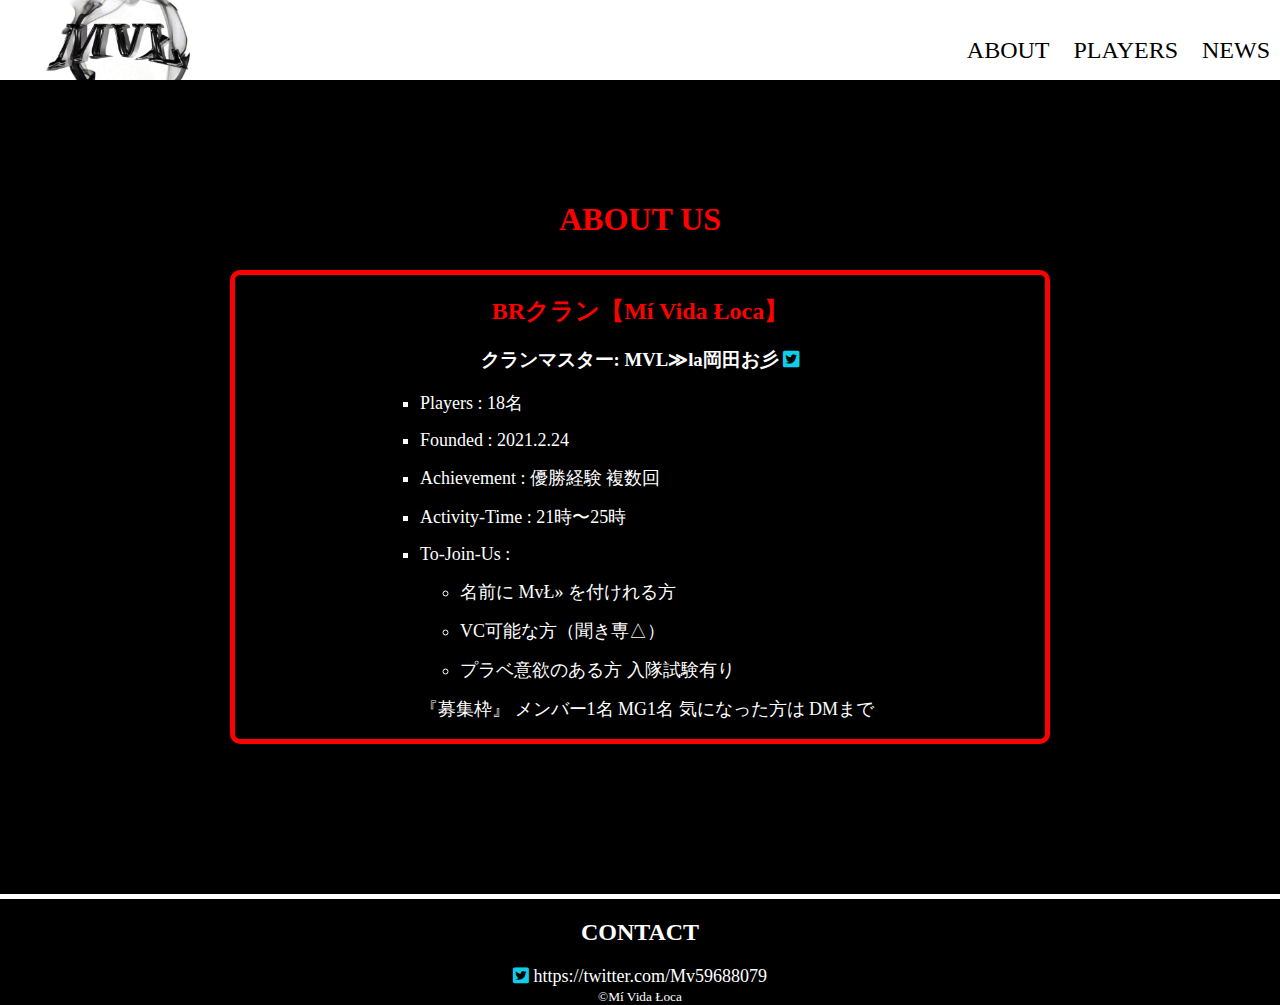
==== about/index.html @ 323de71f "Update index.html" ====
<!DOCTYPE html>
<html lang="jp">
<head>
    <meta charset="UTF-8">
    <meta http-equiv="X-UA-Compatible" content="IE=edge">
    <meta name="viewport" content="width=device-width, initial-scale=1.0">
    <title>ABOUT</title>
    <link rel="stylesheet" href="../style.css">
    <link href="https://use.fontawesome.com/releases/v5.6.1/css/all.css" rel="stylesheet">
    
</head>
<body>
    <header>
        <div id="top-logo">
            <a href="../index.html">
                <img src="../images/logo.jfif" alt="MvLのロゴ">
            </a>
        </div>

        <div>
            <ul id="top-menu">
                <li><a href="index.html">ABOUT</a></li>
                <li><a href="../players/index.html">PLAYERS</a></li>
                <li><a href="../news/index.html">NEWS</a> </li>
                
            </ul>
        </div>

        <div id="menu-bar">

        </div>

    </header>

    <main>
        <div class="about-wrapper">
            <h1>ABOUT US</h1>
            <div class="about-us">
            <h2>BRクラン【Mí Vida Łoca】</h2>
            <h3>クランマスター: 
                <a href="https://twitter.com/Mv59688079" target="_blank">
                MVL≫la岡田お彡
                <i class="fab fa-twitter-square twitter-icon"></i>
                </a>
            </h3> 
            <ul>
                <li><a href="#">Players</a> : 18名</li>
                <li>Founded : 2021.2.24</li>
                <li>Achievement : 優勝経験 複数回</li>
                <li>Activity-Time : 21時〜25時</li>
                <li>To-Join-Us : 
                    <ul>
                        <li>名前に MvŁ» を付けれる方</li>
                        <li>VC可能な方（聞き専△）</li>
                        <li>プラベ意欲のある方 入隊試験有り</li>
                    </ul>
                    『募集枠』 メンバー1名 MG1名 気になった方は
                    <a href="https://twitter.com/Mv59688079" target="_blank">    
                    DMまで
                    </a>
                </li>

            </ul>
            </div>    
        </div>
        
    </main>

    <footer>
        <div class="bottom-menu">
            <h2>CONTACT</h2>
            <a href="https://twitter.com/Mv59688079" target="_blank">
            <i class="fab fa-twitter-square twitter-icon"></i>
            https://twitter.com/Mv59688079
            </a>
        </div>

        <small>&copy;Mí Vida Łoca</small>
    </footer>
</body>
</html>
---- style.css ----
ul {
  list-style-type: none;
}

a {
  text-decoration: none;
  color: #fff;
}

p {
  color: #fff;
}

body {
  background-color: black;
  margin: 0;
}

header {
  width: 100%;
  position: fixed;
  height: 80px;
  z-index: 1;
  background-color: #fff;
  border-bottom: solid 10px #000;
}

header img {
  width: auto;
  height: 80px;
  margin: 0;
}

#top-logo {
  float: left;
}

#top-menu {
  float: right;
  margin: 0 0 0 auto;
}

#top-menu::after {
  content: "";
  display: block;
  clear: both;
}

#top-menu li {
  display: inline-block;
  margin: 10px;
}

#top-menu li a {
  font-size: 24px;
  color: #000;
  line-height: 80px;
}

#top-menu li a:hover {
  color: black;
}

main {
  position: relative;
  top: 80px;
  margin: 0 auto;
}

#main-logo {
  width: 100%;
  height: auto;
  margin: 0 0 0 0;
}

#main-logo img {
  width: 100%;
  height: auto;
  margin: 0;
}

h1 h2 h3 h4 h5 {
  color: #f00;
}

.news {
  position: relative;
  display: inline-block;
  width: 100%;
  margin: 150px 0 0 0;
  padding: 50px 0 50px 0;
}

.news h1 {
  color: #f00;
  text-align: center;
}

.news .news-background {
  position: absolute;
  width: 100%;
  height: 100%;
  -o-object-fit: cover;
     object-fit: cover;
  z-index: -1;
  -webkit-filter: brightness(20%);
          filter: brightness(20%);
  -webkit-filter: saturate(20%);
          filter: saturate(20%);
  opacity: 0.5;
}

.news .news-content {
  width: 80%;
  margin: 0 10% 0 10%;
}

.news .news-content li:hover {
  -webkit-filter: saturate(30%);
          filter: saturate(30%);
}

.news .news-date {
  display: block;
  color: #f00;
  font-size: 20px;
}

.news .news-title {
  display: block;
  width: 80%;
  height: 40px;
  line-height: 40px;
  background-color: #333333;
  padding-left: 40px;
  color: #fff;
}

/*
.news-background {
    position:absolute ;
    width: 100%;
    height: 100%;
    object-fit: cover;
    z-index: -1;
    filter: brightness(20%);
    filter: saturate(20%);
    opacity: 0.5;
}

.news-content {
    width: 80%;
    margin: 0 10% 0 10%;

    li:hover {
        filter: saturate(30%);
    }
}

.news-date {
    display: block;
    color: #f00;
    font-size: 20px;
    
}

.news-title {
    display: block;
    width: 80%;
    height: 40px;
    line-height: 40px;
    background-color: rgb(51, 51, 51);
    padding-left: 40px;
    color: #fff;
}
*/
/*
.detail-btn {
    display: block;
    width: 300px;
    height: 40px;
    line-height: 40px;
    border: solid 5px $theme-color;
    border-radius: 3px;
    padding: 10px 30px;
    margin: 10px auto;
    text-align: center;
    font-size: 20px;
    color: $theme-color;
    font-weight: bold;
    background-color: $sub-theme-color;
    box-shadow: 5px darken($theme-color, 50%);
    a {
        color: $theme-color;
        font-weight: bold;
    }
}
*/
.detail-btn {
  position: relative;
  display: block;
  background: #000;
  border: 2px solid #f00;
  -webkit-transition: all 0.3s ease;
  transition: all 0.3s ease;
  color: #f00;
  width: 300px;
  height: 40px;
  line-height: 40px;
  border-radius: 3px;
  padding: 10px 30px;
  margin: 20px auto;
  text-align: center;
  font-size: 20px;
  font-weight: bold;
}

.detail-btn a {
  color: #f00;
  font-weight: bold;
}

.detail-btn:before,
.detail-btn:after {
  position: absolute;
  content: " ";
  z-index: -1;
  width: 25%;
  top: 50%;
  height: 2px;
  background: #f00;
  -webkit-transition: all 0.3s ease;
  transition: all 0.3s ease;
}

.detail-btn:before {
  left: -10%;
}

.detail-btn:after {
  right: -10%;
}

.detail-btn:hover {
  background: #000;
  color: #fff;
}

.detail-btn:hover:before {
  left: 0%;
}

.detail-btn:hover:after {
  right: 0%;
}

.players {
  display: inline-block;
  width: 80%;
  margin: 200px 10% 50px 10%;
}

.players h1 {
  color: #f00;
  text-align: center;
}

.player-top-list {
  display: -webkit-box;
  display: -ms-flexbox;
  display: flex;
}

.player-info {
  display: inline-block;
  position: relative;
  -webkit-box-sizing: border-box;
          box-sizing: border-box;
  padding: 20px 50px;
  text-align: center;
}

.player-img {
  width: 100%;
}

/*
.player-name {
    position: absolute;
    top: 50%;
    left: 40%;
    
    color: #fff;
}
*/
.about-wrapper {
  -webkit-box-sizing: border-box;
          box-sizing: border-box;
  display: inline-block;
  width: 80%;
  height: auto;
  margin-right: 10%;
  margin-left: 10%;
  text-align: center;
  margin-top: 100px;
}

.about-wrapper h1 {
  color: #f00;
  text-align: center;
}

.about-wrapper .about-us {
  -webkit-box-sizing: border-box;
          box-sizing: border-box;
  display: inline-block;
  width: 80%;
  height: auto;
  margin-right: 10%;
  margin-left: 10%;
  text-align: center;
  border: solid 5px #f00;
  border-radius: 10px;
  margin-top: 10px;
}

.about-wrapper .about-us h1 {
  color: #f00;
}

.about-wrapper .about-us h2 {
  color: #f00;
}

.about-wrapper .about-us h3 {
  color: #fff;
}

.about-wrapper .about-us ul {
  width: 480px;
  text-align: left;
  margin-left: auto;
  margin-right: auto;
  font-size: 18px;
}

.about-wrapper .about-us li {
  color: #fff;
  list-style-type: square;
  margin: 15px 0 15px 0;
  padding: 0;
}

.about-wrapper .about-us li li {
  list-style-type: circle;
}

/*
.about-us {
    @include text-block();
    border: solid 5px $theme-color;
    border-radius: 10px;
    margin-top: 100px;

    h1 {
        @include headding-base();
    }

    h2 {
        @include headding-base();
    }

    h3 {
        color: $base-font-color;
        
    }

    ul {
        width: 480px;
        text-align: left;
        margin-left: auto;
        margin-right: auto;
        font-size: 18px;
        
    }

    li {
        color: $base-font-color;
        list-style-type: square;
        margin: 15px 0 15px 0;
        padding: 0;
        li {
            list-style-type: circle;
        }
    }
}
*/
.players-wrapper {
  -webkit-box-sizing: border-box;
          box-sizing: border-box;
  display: inline-block;
  width: 80%;
  height: auto;
  margin-right: 10%;
  margin-left: 10%;
  text-align: center;
  margin-top: 100px;
}

.players-wrapper h1 {
  color: #f00;
}

.players-wrapper .player-list {
  display: -webkit-box;
  display: -ms-flexbox;
  display: flex;
  -ms-flex-wrap: wrap;
      flex-wrap: wrap;
}

.players-wrapper .player-list .player-block {
  display: block;
  width: 30%;
  margin: 10px;
}

.players-wrapper .player-list .player-block img {
  width: 100%;
}

.players-wrapper .player-list .player-detail {
  display: none;
  position: fixed;
  top: 100px;
  left: 10%;
  width: 60%;
  z-index: 10;
  padding: 10%;
  background-color: rgba(255, 255, 255, 0.8);
}

.players-wrapper .player-list .player-detail h2 {
  font-weight: bold;
  font-size: 40px;
  color: #23d423;
}

.players-wrapper .player-list .player-detail p {
  font-weight: bold;
  font-size: 24px;
  color: #23d423;
}

.players-wrapper .player-list .player-detail button {
  position: absolute;
  right: 0;
  top: 0;
  background-color: rgba(255, 255, 255, 0);
  border: none;
}

.players-wrapper .player-list .player-detail button .close-button {
  color: #000;
  font-size: 40px;
}

/*
.player-block {
    display: block;
    width: 30%;
    margin: 10px;
    img {
        width: 100%;
    }
}

.player-detail {
    display: none;
    position: fixed;
    width: 80%;
    z-index: 10;
    padding: 10%;
    background-color: #fff;

    button {
        position: relative;
        right: 0;
        top: -300px;
    }
}
*/
.news-wrapper {
  -webkit-box-sizing: border-box;
          box-sizing: border-box;
  display: inline-block;
  width: 80%;
  height: auto;
  margin-right: 10%;
  margin-left: 10%;
  text-align: center;
  margin-top: 100px;
}

.news-wrapper h1 {
  color: #f00;
  text-align: center;
}

.news-wrapper .news-date {
  float: left;
}

footer {
  position: relative;
  top: 80px;
  margin-top: 150px;
  text-align: center;
  color: #fff;
  border-top: 5px solid #fff;
}

footer a {
  color: #fff;
  font-size: 18px;
}

.twitter-icon {
  color: #0fcee7;
}
/*# sourceMappingURL=style.css.map */
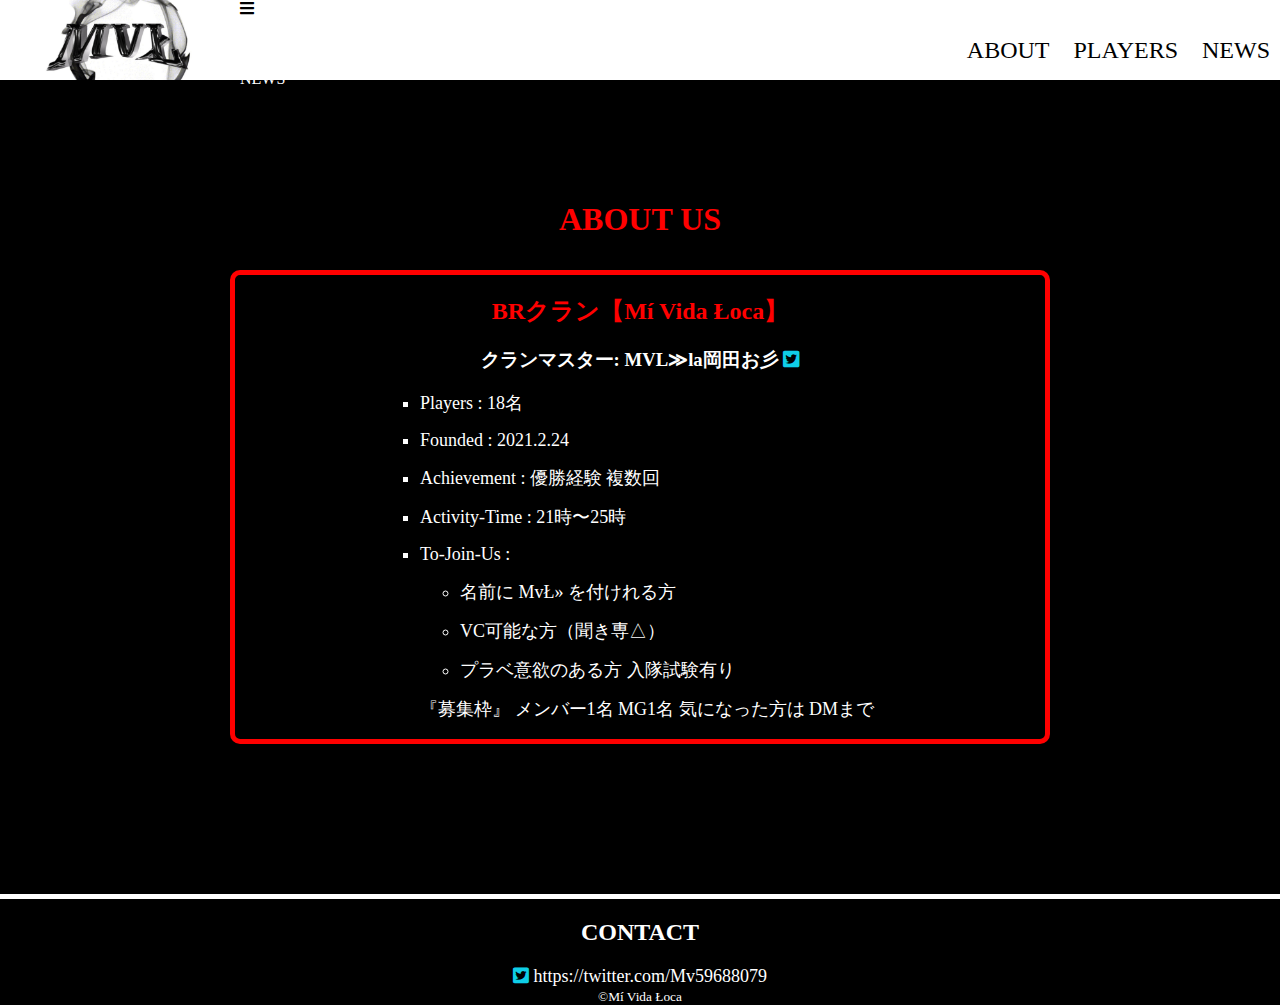
==== commit 39139f3c: "Update index.html" ====
--- a/about/index.html
+++ b/about/index.html
@@ -6,6 +6,7 @@
     <meta name="viewport" content="width=device-width, initial-scale=1.0">
     <title>ABOUT</title>
     <link rel="stylesheet" href="../style.css">
+    <script src="https://ajax.googleapis.com/ajax/libs/jquery/2.1.4/jquery.min.js"></script>
     <link href="https://use.fontawesome.com/releases/v5.6.1/css/all.css" rel="stylesheet">
     
 </head>
@@ -26,8 +27,13 @@
             </ul>
         </div>
 
-        <div id="menu-bar">
-
+        <div class="slide-menu">
+            <i class="fas fa-bars menu-icon"></i>
+            <ul id="menu-bar">
+                <li><a href="../about/index.php">ABOUT</a></li>
+                <li><a href="../players/index.php">PLAYERS</a></li>
+                <li><a href="../news/index.php">NEWS</a> </li>
+            </ul>
         </div>
 
     </header>
@@ -77,5 +83,6 @@
 
         <small>&copy;Mí Vida Łoca</small>
     </footer>
+    <script src="../script.js"></script>
 </body>
 </html>
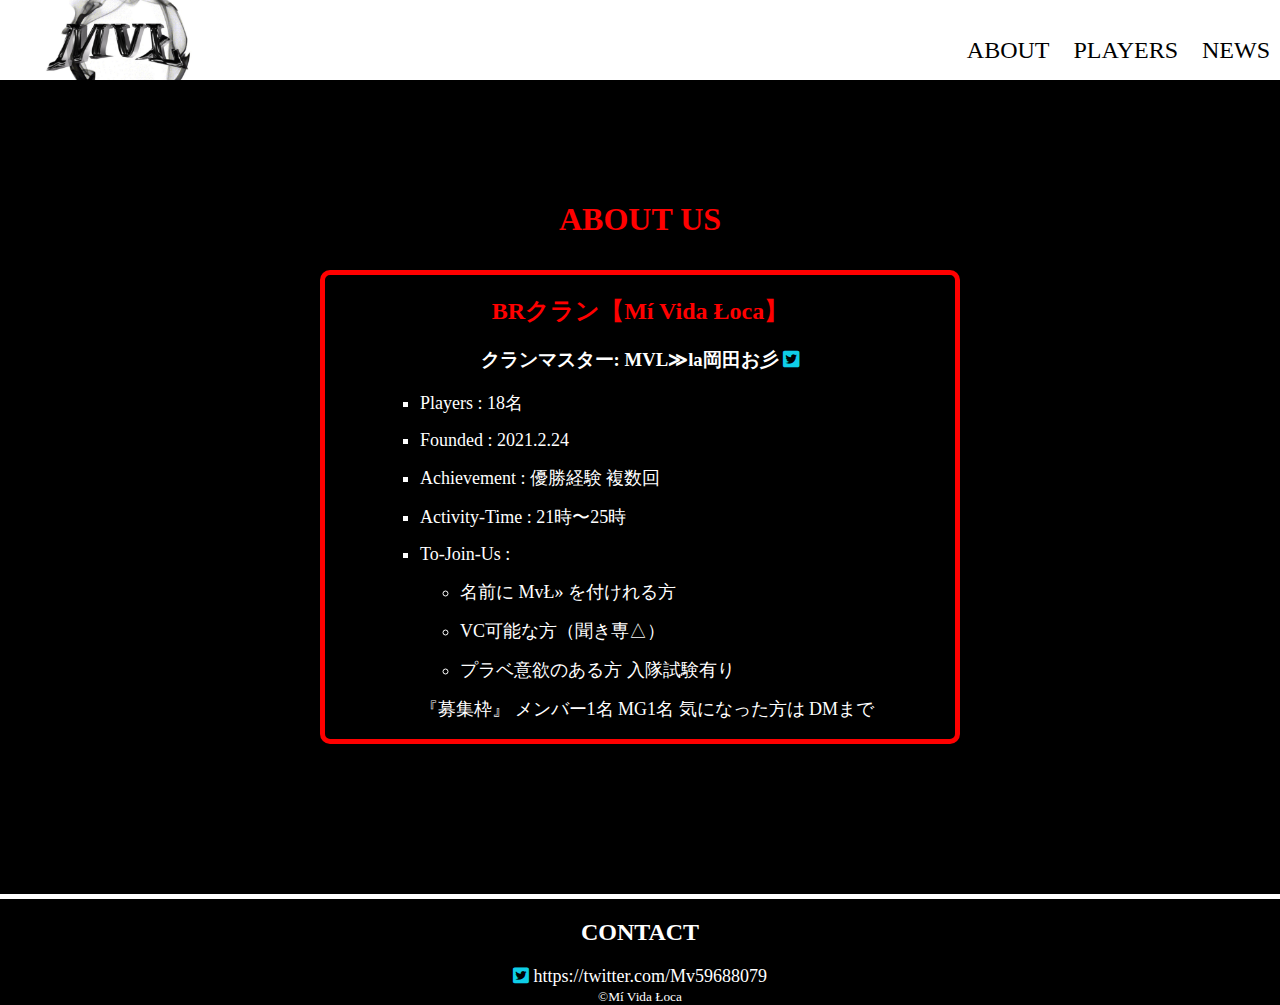
==== commit d8a40fca: "Update index.html" ====
--- a/about/index.html
+++ b/about/index.html
@@ -30,9 +30,9 @@
         <div class="slide-menu">
             <i class="fas fa-bars menu-icon"></i>
             <ul id="menu-bar">
-                <li><a href="../about/index.php">ABOUT</a></li>
-                <li><a href="../players/index.php">PLAYERS</a></li>
-                <li><a href="../news/index.php">NEWS</a> </li>
+                <li><a href="../about/index.html">ABOUT</a></li>
+                <li><a href="../players/index.html">PLAYERS</a></li>
+                <li><a href="../news/index.html">NEWS</a> </li>
             </ul>
         </div>
 
--- a/style.css
+++ b/style.css
@@ -59,6 +59,10 @@
 
 #top-menu li a:hover {
   color: black;
+}
+
+.slide-menu {
+  display: none;
 }
 
 main {
@@ -136,66 +140,146 @@
   color: #fff;
 }
 
-/*
-.news-background {
-    position:absolute ;
-    width: 100%;
-    height: 100%;
-    object-fit: cover;
-    z-index: -1;
-    filter: brightness(20%);
-    filter: saturate(20%);
-    opacity: 0.5;
-}
-
-.news-content {
-    width: 80%;
-    margin: 0 10% 0 10%;
-
-    li:hover {
-        filter: saturate(30%);
-    }
-}
-
-.news-date {
-    display: block;
-    color: #f00;
-    font-size: 20px;
-    
-}
-
-.news-title {
-    display: block;
-    width: 80%;
-    height: 40px;
-    line-height: 40px;
-    background-color: rgb(51, 51, 51);
-    padding-left: 40px;
-    color: #fff;
-}
+/*
+.news-background {
+    position:absolute ;
+    width: 100%;
+    height: 100%;
+    object-fit: cover;
+    z-index: -1;
+    filter: brightness(20%);
+    filter: saturate(20%);
+    opacity: 0.5;
+}
+
+.news-content {
+    width: 80%;
+    margin: 0 10% 0 10%;
+
+    li:hover {
+        filter: saturate(30%);
+    }
+}
+
+.news-date {
+    display: block;
+    color: #f00;
+    font-size: 20px;
+    
+}
+
+.news-title {
+    display: block;
+    width: 80%;
+    height: 40px;
+    line-height: 40px;
+    background-color: rgb(51, 51, 51);
+    padding-left: 40px;
+    color: #fff;
+}
 */
-/*
-.detail-btn {
-    display: block;
-    width: 300px;
-    height: 40px;
-    line-height: 40px;
-    border: solid 5px $theme-color;
-    border-radius: 3px;
-    padding: 10px 30px;
-    margin: 10px auto;
-    text-align: center;
-    font-size: 20px;
-    color: $theme-color;
-    font-weight: bold;
-    background-color: $sub-theme-color;
-    box-shadow: 5px darken($theme-color, 50%);
-    a {
-        color: $theme-color;
-        font-weight: bold;
-    }
-}
+/*
+.detail-btn {
+    display: block;
+    width: 300px;
+    height: 40px;
+    line-height: 40px;
+    border: solid 5px $theme-color;
+    border-radius: 3px;
+    padding: 10px 30px;
+    margin: 10px auto;
+    text-align: center;
+    font-size: 20px;
+    color: $theme-color;
+    font-weight: bold;
+    background-color: $sub-theme-color;
+    box-shadow: 5px darken($theme-color, 50%);
+    a {
+        color: $theme-color;
+        font-weight: bold;
+    }
+}
 */
+/*
+.detail-btn {
+    position: relative;
+    display: block;
+    background: #000;
+    border: 2px solid $theme-color;
+    transition: all 0.3s ease;
+    color: $theme-color;
+    width: 300px;
+    height: 40px;
+    line-height: 40px;
+    border-radius: 3px;
+    padding: 10px 30px;
+    margin: 20px auto;
+    text-align: center;
+    font-size: 20px;
+    font-weight: bold;
+    a {
+        color: $theme-color;
+        font-weight: bold;
+    }
+  }
+  .detail-btn:before,
+  .detail-btn:after {
+    position: absolute;
+    content: " ";
+    z-index: -1;
+    width: 25%;
+    top: 50%;
+    height: 2px;
+    background: $theme-color;
+    transition: all 0.3s ease;
+  }
+  .detail-btn:before {
+    left: -10%;
+  }
+  .detail-btn:after {
+    right: -10%;
+  }
+  .detail-btn:hover {
+    background: #000;
+    color: #fff;
+  }
+  .detail-btn:hover:before {
+    left: 0%;
+  }
+  .detail-btn:hover:after {
+    right: 0%;
+  }
+*/
+.players {
+  display: inline-block;
+  width: 80%;
+  margin: 200px 10% 50px 10%;
+}
+
+.players h1 {
+  color: #f00;
+  text-align: center;
+}
+
+.player-top-list {
+  display: -webkit-box;
+  display: -ms-flexbox;
+  display: flex;
+}
+
+.player-info {
+  display: inline-block;
+  position: relative;
+  -webkit-box-sizing: border-box;
+          box-sizing: border-box;
+  padding: 20px 50px;
+  text-align: center;
+}
+
+.player-img {
+  width: 100%;
+}
+
 .detail-btn {
   position: relative;
   display: block;
@@ -254,55 +338,24 @@
   right: 0%;
 }
 
-.players {
-  display: inline-block;
-  width: 80%;
-  margin: 200px 10% 50px 10%;
-}
-
-.players h1 {
-  color: #f00;
-  text-align: center;
-}
-
-.player-top-list {
-  display: -webkit-box;
-  display: -ms-flexbox;
-  display: flex;
-}
-
-.player-info {
-  display: inline-block;
-  position: relative;
-  -webkit-box-sizing: border-box;
-          box-sizing: border-box;
-  padding: 20px 50px;
-  text-align: center;
-}
-
-.player-img {
-  width: 100%;
-}
-
-/*
-.player-name {
-    position: absolute;
-    top: 50%;
-    left: 40%;
-    
-    color: #fff;
-}
+/*
+.player-name {
+    position: absolute;
+    top: 50%;
+    left: 40%;
+    
+    color: #fff;
+}
 */
 .about-wrapper {
   -webkit-box-sizing: border-box;
           box-sizing: border-box;
-  display: inline-block;
-  width: 80%;
+  display: block;
+  width: 800px;
   height: auto;
-  margin-right: 10%;
-  margin-left: 10%;
-  text-align: center;
-  margin-top: 100px;
+  margin: 0px auto 100px auto;
+  padding-top: 100px;
+  text-align: center;
 }
 
 .about-wrapper h1 {
@@ -324,6 +377,14 @@
   margin-top: 10px;
 }
 
+@media screen and (max-width: 480px) {
+  .about-wrapper .about-us {
+    width: 100%;
+    margin-right: 0;
+    margin-left: 0;
+  }
+}
+
 .about-wrapper .about-us h1 {
   color: #f00;
 }
@@ -355,45 +416,45 @@
   list-style-type: circle;
 }
 
-/*
-.about-us {
-    @include text-block();
-    border: solid 5px $theme-color;
-    border-radius: 10px;
-    margin-top: 100px;
-
-    h1 {
-        @include headding-base();
-    }
-
-    h2 {
-        @include headding-base();
-    }
-
-    h3 {
-        color: $base-font-color;
-        
-    }
-
-    ul {
-        width: 480px;
-        text-align: left;
-        margin-left: auto;
-        margin-right: auto;
-        font-size: 18px;
-        
-    }
-
-    li {
-        color: $base-font-color;
-        list-style-type: square;
-        margin: 15px 0 15px 0;
-        padding: 0;
-        li {
-            list-style-type: circle;
-        }
-    }
-}
+/*
+.about-us {
+    @include text-block();
+    border: solid 5px $theme-color;
+    border-radius: 10px;
+    margin-top: 100px;
+
+    h1 {
+        @include headding-base();
+    }
+
+    h2 {
+        @include headding-base();
+    }
+
+    h3 {
+        color: $base-font-color;
+        
+    }
+
+    ul {
+        width: 480px;
+        text-align: left;
+        margin-left: auto;
+        margin-right: auto;
+        font-size: 18px;
+        
+    }
+
+    li {
+        color: $base-font-color;
+        list-style-type: square;
+        margin: 15px 0 15px 0;
+        padding: 0;
+        li {
+            list-style-type: circle;
+        }
+    }
+}
 */
 .players-wrapper {
   -webkit-box-sizing: border-box;
@@ -407,6 +468,14 @@
   margin-top: 100px;
 }
 
+@media screen and (max-width: 480px) {
+  .players-wrapper {
+    width: 100%;
+    margin-right: 0;
+    margin-left: 0;
+  }
+}
+
 .players-wrapper h1 {
   color: #f00;
 }
@@ -420,6 +489,8 @@
 }
 
 .players-wrapper .player-list .player-block {
+  -webkit-box-sizing: border-box;
+          box-sizing: border-box;
   display: block;
   width: 30%;
   margin: 10px;
@@ -465,30 +536,30 @@
   font-size: 40px;
 }
 
-/*
-.player-block {
-    display: block;
-    width: 30%;
-    margin: 10px;
-    img {
-        width: 100%;
-    }
-}
-
-.player-detail {
-    display: none;
-    position: fixed;
-    width: 80%;
-    z-index: 10;
-    padding: 10%;
-    background-color: #fff;
-
-    button {
-        position: relative;
-        right: 0;
-        top: -300px;
-    }
-}
+/*
+.player-block {
+    display: block;
+    width: 30%;
+    margin: 10px;
+    img {
+        width: 100%;
+    }
+}
+
+.player-detail {
+    display: none;
+    position: fixed;
+    width: 80%;
+    z-index: 10;
+    padding: 10%;
+    background-color: #fff;
+
+    button {
+        position: relative;
+        right: 0;
+        top: -300px;
+    }
+}
 */
 .news-wrapper {
   -webkit-box-sizing: border-box;
@@ -502,6 +573,14 @@
   margin-top: 100px;
 }
 
+@media screen and (max-width: 480px) {
+  .news-wrapper {
+    width: 100%;
+    margin-right: 0;
+    margin-left: 0;
+  }
+}
+
 .news-wrapper h1 {
   color: #f00;
   text-align: center;
@@ -528,4 +607,159 @@
 .twitter-icon {
   color: #0fcee7;
 }
-/*# sourceMappingURL=style.css.map */
+
+@media screen and (max-width: 800px) {
+  header {
+    width: 100%;
+    margin-right: 0;
+    margin-left: 0;
+  }
+  header #top-menu {
+    display: none;
+  }
+  .slide-menu {
+    display: block;
+    position: fixed;
+    top: 0;
+    right: 0;
+    z-index: 10;
+    font-size: 50px;
+    color: black;
+    background-color: #fff;
+    width: 80px;
+    line-height: 80px;
+    height: 80px;
+  }
+  .slide-menu #menu-bar {
+    display: none;
+    position: fixed;
+    width: 200px;
+    height: 230px;
+    top: 60px;
+    right: 0;
+    font-size: 24px;
+    background-color: rgba(0, 0, 0, 0.5);
+  }
+  .news-content {
+    width: 100%;
+  }
+  .detail-btn {
+    width: 70%;
+  }
+  .detail-btn:before,
+  .detail-btn:after {
+    width: 15%;
+  }
+  .players-wrapper {
+    padding-top: 50px;
+  }
+  .players-wrapper .player-list .player-block {
+    -webkit-box-sizing: border-box;
+            box-sizing: border-box;
+    display: block;
+    width: 50%;
+    margin: 50px auto 10px auto;
+  }
+  .players-wrapper .player-list .player-block img {
+    width: 80%;
+  }
+  .about-wrapper {
+    width: 90%;
+    margin: 0 5% 50px 5%;
+  }
+  .about-wrapper .about-us {
+    width: 90%;
+    margin: 10px 5% 10px 5%;
+  }
+  .about-wrapper .about-us ul {
+    width: 90%;
+  }
+  .about-wrapper .about-us li {
+    color: #fff;
+    list-style-type: square;
+    margin: 15px 0 15px 0;
+    padding: 0;
+  }
+  .about-wrapper .about-us li li {
+    list-style-type: circle;
+  }
+  .player-block {
+    width: 80%;
+  }
+}
+
+@media screen and (max-width: 480px) {
+  header {
+    width: 100%;
+    margin-right: 0;
+    margin-left: 0;
+  }
+  header #top-menu {
+    display: none;
+  }
+  .slide-menu {
+    display: block;
+    position: fixed;
+    top: 0;
+    right: 0;
+    z-index: 10;
+    font-size: 50px;
+    color: black;
+    background-color: #fff;
+    width: 80px;
+    line-height: 80px;
+    height: 80px;
+  }
+  .slide-menu #menu-bar {
+    display: none;
+    position: fixed;
+    width: 200px;
+    height: 230px;
+    top: 60px;
+    right: 0;
+    font-size: 24px;
+    background-color: rgba(0, 0, 0, 0.5);
+  }
+  .news-content {
+    width: 100%;
+  }
+  .detail-btn {
+    width: 70%;
+  }
+  .detail-btn:before,
+  .detail-btn:after {
+    width: 15%;
+  }
+  .players-wrapper .player-list .player-block {
+    display: block;
+    width: 100%;
+    margin: 50px auto 10px auto;
+  }
+  .players-wrapper .player-list .player-block img {
+    width: 80%;
+  }
+  .about-wrapper {
+    width: 90%;
+    margin: 0 5% 50px 5%;
+  }
+  .about-wrapper .about-us {
+    width: 100%;
+    border: 0;
+  }
+  .about-wrapper .about-us ul {
+    width: 90%;
+  }
+  .about-wrapper .about-us li {
+    color: #fff;
+    list-style-type: square;
+    margin: 15px 0 15px 0;
+    padding: 0;
+  }
+  .about-wrapper .about-us li li {
+    list-style-type: circle;
+  }
+  .player-block {
+    width: 80%;
+  }
+}
+/*# sourceMappingURL=style.css.map */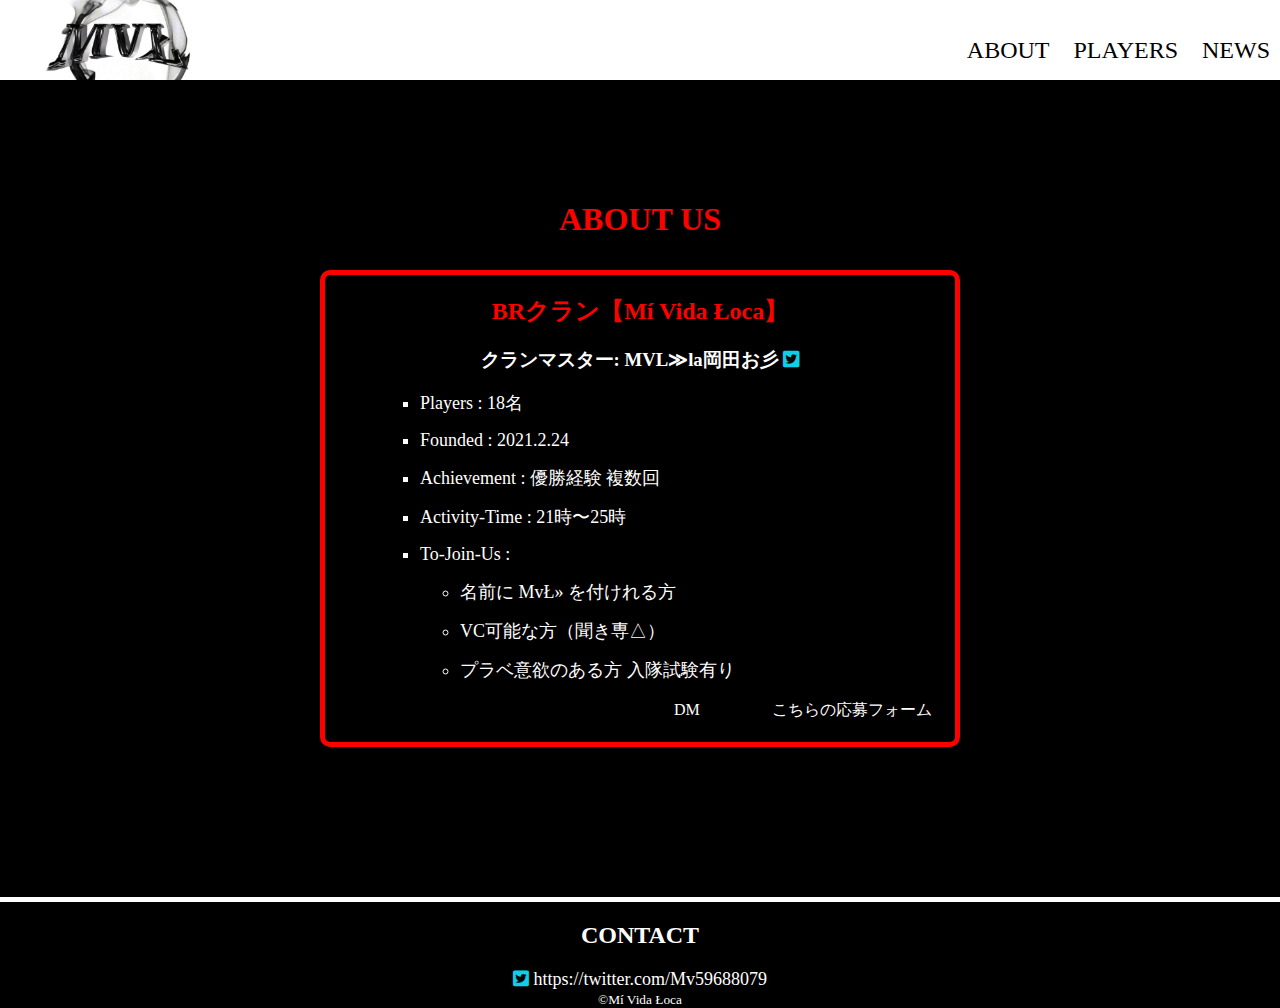
==== commit 213eff70: "Update index.html" ====
--- a/about/index.html
+++ b/about/index.html
@@ -60,13 +60,18 @@
                         <li>VC可能な方（聞き専△）</li>
                         <li>プラベ意欲のある方 入隊試験有り</li>
                     </ul>
-                    『募集枠』 メンバー1名 MG1名 気になった方は
-                    <a href="https://twitter.com/Mv59688079" target="_blank">    
-                    DMまで
-                    </a>
                 </li>
-
             </ul>
+            『募集枠』 メンバー1名 MG1名 気になった方は
+             <a href="https://twitter.com/Mv59688079" target="_blank">    
+             DM
+             </a>
+             もしくは
+             <a href="https://forms.gle/dUTjFqvrQpqS2c5G8" target="_blank">
+             こちらの応募フォーム
+             </a>
+             まで
+                         
             </div>    
         </div>
         
--- a/style.css
+++ b/style.css
@@ -1,765 +1,586 @@
-ul {
-  list-style-type: none;
-}
-
-a {
-  text-decoration: none;
-  color: #fff;
-}
-
-p {
-  color: #fff;
-}
-
-body {
-  background-color: black;
-  margin: 0;
-}
-
-header {
-  width: 100%;
-  position: fixed;
-  height: 80px;
-  z-index: 1;
-  background-color: #fff;
-  border-bottom: solid 10px #000;
-}
-
-header img {
-  width: auto;
-  height: 80px;
-  margin: 0;
-}
-
-#top-logo {
-  float: left;
-}
-
-#top-menu {
-  float: right;
-  margin: 0 0 0 auto;
-}
-
-#top-menu::after {
-  content: "";
-  display: block;
-  clear: both;
-}
-
-#top-menu li {
-  display: inline-block;
-  margin: 10px;
-}
-
-#top-menu li a {
-  font-size: 24px;
-  color: #000;
-  line-height: 80px;
-}
-
-#top-menu li a:hover {
-  color: black;
-}
-
-.slide-menu {
-  display: none;
-}
-
-main {
-  position: relative;
-  top: 80px;
-  margin: 0 auto;
-}
-
-#main-logo {
-  width: 100%;
-  height: auto;
-  margin: 0 0 0 0;
-}
-
-#main-logo img {
-  width: 100%;
-  height: auto;
-  margin: 0;
-}
-
-h1 h2 h3 h4 h5 {
-  color: #f00;
-}
-
-.news {
-  position: relative;
-  display: inline-block;
-  width: 100%;
-  margin: 150px 0 0 0;
-  padding: 50px 0 50px 0;
-}
-
-.news h1 {
-  color: #f00;
-  text-align: center;
-}
-
-.news .news-background {
-  position: absolute;
-  width: 100%;
-  height: 100%;
-  -o-object-fit: cover;
-     object-fit: cover;
-  z-index: -1;
-  -webkit-filter: brightness(20%);
-          filter: brightness(20%);
-  -webkit-filter: saturate(20%);
-          filter: saturate(20%);
-  opacity: 0.5;
-}
-
-.news .news-content {
-  width: 80%;
-  margin: 0 10% 0 10%;
-}
-
-.news .news-content li:hover {
-  -webkit-filter: saturate(30%);
-          filter: saturate(30%);
-}
-
-.news .news-date {
-  display: block;
-  color: #f00;
-  font-size: 20px;
-}
-
-.news .news-title {
-  display: block;
-  width: 80%;
-  height: 40px;
-  line-height: 40px;
-  background-color: #333333;
-  padding-left: 40px;
-  color: #fff;
-}
-
-/*
-.news-background {
-    position:absolute ;
-    width: 100%;
-    height: 100%;
-    object-fit: cover;
-    z-index: -1;
-    filter: brightness(20%);
-    filter: saturate(20%);
-    opacity: 0.5;
-}
-
-.news-content {
-    width: 80%;
-    margin: 0 10% 0 10%;
-
-    li:hover {
-        filter: saturate(30%);
-    }
-}
-
-.news-date {
+ul {
+  list-style-type: none;
+}
+
+a {
+  text-decoration: none;
+  color: #fff;
+}
+
+p {
+  color: #fff;
+}
+
+body {
+  background-color: black;
+  margin: 0;
+}
+
+header {
+  width: 100%;
+  position: fixed;
+  height: 80px;
+  z-index: 1;
+  background-color: #fff;
+  border-bottom: solid 10px #000;
+}
+
+header img {
+  width: auto;
+  height: 80px;
+  margin: 0;
+}
+
+#top-logo {
+  float: left;
+}
+
+#top-menu {
+  float: right;
+  margin: 0 0 0 auto;
+}
+
+#top-menu::after {
+  content: "";
+  display: block;
+  clear: both;
+}
+
+#top-menu li {
+  display: inline-block;
+  margin: 10px;
+}
+
+#top-menu li a {
+  font-size: 24px;
+  color: #000;
+  line-height: 80px;
+}
+
+#top-menu li a:hover {
+  color: black;
+}
+
+.slide-menu {
+  display: none;
+}
+
+main {
+  position: relative;
+  top: 80px;
+  margin: 0 auto;
+}
+
+#main-logo {
+  width: 100%;
+  height: auto;
+  margin: 0 0 0 0;
+}
+
+#main-logo img {
+  width: 100%;
+  height: auto;
+  margin: 0;
+}
+
+h1 h2 h3 h4 h5 {
+  color: #f00;
+}
+
+.news {
+  position: relative;
+  display: inline-block;
+  width: 100%;
+  margin: 150px 0 0 0;
+  padding: 50px 0 50px 0;
+}
+
+.news h1 {
+  color: #f00;
+  text-align: center;
+}
+
+.news .news-background {
+  position: absolute;
+  width: 100%;
+  height: 100%;
+  -o-object-fit: cover;
+     object-fit: cover;
+  z-index: -1;
+  -webkit-filter: brightness(20%);
+          filter: brightness(20%);
+  -webkit-filter: saturate(20%);
+          filter: saturate(20%);
+  opacity: 0.5;
+}
+
+.news .news-content {
+  width: 80%;
+  margin: 0 10% 0 10%;
+}
+
+.news .news-content li:hover {
+  -webkit-filter: saturate(30%);
+          filter: saturate(30%);
+}
+
+.news .news-date {
+  display: block;
+  color: #f00;
+  font-size: 20px;
+}
+
+.news .news-title {
+  display: block;
+  width: 80%;
+  height: 40px;
+  line-height: 40px;
+  background-color: #333333;
+  padding-left: 40px;
+  color: #fff;
+}
+
+
+.players {
+  display: inline-block;
+  width: 80%;
+  margin: 200px 10% 50px 10%;
+}
+
+.players h1 {
+  color: #f00;
+  text-align: center;
+}
+
+.player-top-list {
+  display: -webkit-box;
+  display: -ms-flexbox;
+  display: flex;
+}
+
+.player-info {
+  display: inline-block;
+  position: relative;
+  -webkit-box-sizing: border-box;
+          box-sizing: border-box;
+  padding: 20px 50px;
+  text-align: center;
+}
+
+.player-img {
+  width: 100%;
+}
+
+
+.detail-btn {
+  position: relative;
+  display: block;
+  background: #000;
+  border: 2px solid #f00;
+  -webkit-transition: all 0.3s ease;
+  transition: all 0.3s ease;
+  color: #f00;
+  width: 300px;
+  height: 40px;
+  line-height: 40px;
+  border-radius: 3px;
+  padding: 10px 30px;
+  margin: 20px auto;
+  text-align: center;
+  font-size: 20px;
+  font-weight: bold;
+}
+
+.detail-btn a {
+  color: #f00;
+  font-weight: bold;
+}
+
+.detail-btn:before,
+.detail-btn:after {
+  position: absolute;
+  content: " ";
+  z-index: -1;
+  width: 25%;
+  top: 50%;
+  height: 2px;
+  background: #f00;
+  -webkit-transition: all 0.3s ease;
+  transition: all 0.3s ease;
+}
+
+.detail-btn:before {
+  left: -10%;
+}
+
+.detail-btn:after {
+  right: -10%;
+}
+
+.detail-btn:hover {
+  background: #000;
+  color: #fff;
+}
+
+.detail-btn:hover:before {
+  left: 0%;
+}
+
+.detail-btn:hover:after {
+  right: 0%;
+}
+
+
+.about-wrapper {
+  -webkit-box-sizing: border-box;
+          box-sizing: border-box;
+  display: block;
+  width: 800px;
+  height: auto;
+  margin: 0px auto 100px auto;
+  padding-top: 100px;
+  text-align: center;
+}
+
+.about-wrapper h1 {
+  color: #f00;
+  text-align: center;
+}
+
+.about-wrapper .about-us {
+  -webkit-box-sizing: border-box;
+          box-sizing: border-box;
+  display: inline-block;
+  width: 80%;
+  height: auto;
+  margin-right: 10%;
+  margin-left: 10%;
+  text-align: center;
+  border: solid 5px #f00;
+  border-radius: 10px;
+  margin-top: 10px;
+}
+
+@media screen and (max-width: 480px) {
+  .about-wrapper .about-us {
+    width: 100%;
+    margin-right: 0;
+    margin-left: 0;
+  }
+}
+
+.about-wrapper .about-us h1 {
+  color: #f00;
+}
+
+.about-wrapper .about-us h2 {
+  color: #f00;
+}
+
+.about-wrapper .about-us h3 {
+  color: #fff;
+}
+
+.about-wrapper .about-us ul {
+  width: 480px;
+  text-align: left;
+  margin-left: auto;
+  margin-right: auto;
+  font-size: 18px;
+}
+
+.about-wrapper .about-us li {
+  color: #fff;
+  list-style-type: square;
+  margin: 15px 0 15px 0;
+  padding: 0;
+}
+
+.about-wrapper .about-us li li {
+  list-style-type: circle;
+}
+
+
+.players-wrapper {
+  -webkit-box-sizing: border-box;
+          box-sizing: border-box;
+  display: inline-block;
+  width: 80%;
+  height: auto;
+  margin-right: 10%;
+  margin-left: 10%;
+  text-align: center;
+  margin-top: 100px;
+}
+
+@media screen and (max-width: 480px) {
+  .players-wrapper {
+    width: 100%;
+    margin-right: 0;
+    margin-left: 0;
+  }
+}
+
+.players-wrapper h1 {
+  color: #f00;
+}
+
+.players-wrapper .player-list {
+  display: -webkit-box;
+  display: -ms-flexbox;
+  display: flex;
+  -ms-flex-wrap: wrap;
+      flex-wrap: wrap;
+}
+
+.players-wrapper .player-list .player-block {
+  -webkit-box-sizing: border-box;
+          box-sizing: border-box;
+  display: block;
+  width: 30%;
+  margin: 10px;
+}
+
+.players-wrapper .player-list .player-block img {
+  width: 100%;
+}
+
+.players-wrapper .player-list .player-detail {
+  display: none;
+  position: fixed;
+  top: 100px;
+  left: 10%;
+  width: 60%;
+  z-index: 10;
+  padding: 10%;
+  background-color: rgba(255, 255, 255, 0.8);
+}
+
+.players-wrapper .player-list .player-detail h2 {
+  font-weight: bold;
+  font-size: 40px;
+  color: #23d423;
+}
+
+.players-wrapper .player-list .player-detail p {
+  font-weight: bold;
+  font-size: 24px;
+  color: #23d423;
+}
+
+.players-wrapper .player-list .player-detail button {
+  position: absolute;
+  right: 0;
+  top: 0;
+  background-color: rgba(255, 255, 255, 0);
+  border: none;
+}
+
+.players-wrapper .player-list .player-detail button .close-button {
+  color: #000;
+  font-size: 40px;
+}
+
+
+.news-wrapper {
+  -webkit-box-sizing: border-box;
+          box-sizing: border-box;
+  display: inline-block;
+  width: 80%;
+  height: auto;
+  margin-right: 10%;
+  margin-left: 10%;
+  text-align: center;
+  margin-top: 100px;
+}
+
+@media screen and (max-width: 480px) {
+  .news-wrapper {
+    width: 100%;
+    margin-right: 0;
+    margin-left: 0;
+  }
+}
+
+.news-wrapper h1 {
+  color: #f00;
+  text-align: center;
+}
+
+.news-wrapper .news-date {
+  float: left;
+}
+
+footer {
+  position: relative;
+  top: 80px;
+  margin-top: 150px;
+  text-align: center;
+  color: #fff;
+  border-top: 5px solid #fff;
+}
+
+footer a {
+  color: #fff;
+  font-size: 18px;
+}
+
+.twitter-icon {
+  color: #0fcee7;
+}
+
+@media screen and (max-width: 800px) {
+  header {
+    width: 100%;
+    margin-right: 0;
+    margin-left: 0;
+  }
+  header #top-menu {
+    display: none;
+  }
+  .slide-menu {
     display: block;
-    color: #f00;
-    font-size: 20px;
-    
-}
-
-.news-title {
-    display: block;
-    width: 80%;
-    height: 40px;
-    line-height: 40px;
-    background-color: rgb(51, 51, 51);
-    padding-left: 40px;
-    color: #fff;
-}
-*/
-/*
-.detail-btn {
-    display: block;
-    width: 300px;
-    height: 40px;
-    line-height: 40px;
-    border: solid 5px $theme-color;
-    border-radius: 3px;
-    padding: 10px 30px;
-    margin: 10px auto;
-    text-align: center;
-    font-size: 20px;
-    color: $theme-color;
-    font-weight: bold;
-    background-color: $sub-theme-color;
-    box-shadow: 5px darken($theme-color, 50%);
-    a {
-        color: $theme-color;
-        font-weight: bold;
-    }
-}
-*/
-/*
-.detail-btn {
-    position: relative;
-    display: block;
-    background: #000;
-    border: 2px solid $theme-color;
-    transition: all 0.3s ease;
-    color: $theme-color;
-    width: 300px;
-    height: 40px;
-    line-height: 40px;
-    border-radius: 3px;
-    padding: 10px 30px;
-    margin: 20px auto;
-    text-align: center;
-    font-size: 20px;
-    font-weight: bold;
-    a {
-        color: $theme-color;
-        font-weight: bold;
-    }
+    position: fixed;
+    top: 0;
+    right: 0;
+    z-index: 10;
+    font-size: 50px;
+    color: black;
+    background-color: #fff;
+    width: 80px;
+    line-height: 80px;
+    height: 80px;
+  }
+  .slide-menu #menu-bar {
+    display: none;
+    position: fixed;
+    width: 200px;
+    height: 230px;
+    top: 60px;
+    right: 0;
+    font-size: 24px;
+    background-color: rgba(0, 0, 0, 0.5);
+  }
+  .news-content {
+    width: 100%;
+  }
+  .detail-btn {
+    width: 70%;
   }
   .detail-btn:before,
   .detail-btn:after {
-    position: absolute;
-    content: " ";
-    z-index: -1;
-    width: 25%;
-    top: 50%;
-    height: 2px;
-    background: $theme-color;
-    transition: all 0.3s ease;
-  }
-  .detail-btn:before {
-    left: -10%;
-  }
-  .detail-btn:after {
-    right: -10%;
-  }
-  .detail-btn:hover {
-    background: #000;
+    width: 15%;
+  }
+  .players-wrapper {
+    padding-top: 50px;
+  }
+  .players-wrapper .player-list .player-block {
+    -webkit-box-sizing: border-box;
+            box-sizing: border-box;
+    display: block;
+    width: 50%;
+    margin: 50px auto 10px auto;
+  }
+  .players-wrapper .player-list .player-block img {
+    width: 80%;
+  }
+  .about-wrapper {
+    width: 90%;
+    margin: 0 5% 50px 5%;
+  }
+  .about-wrapper .about-us {
+    width: 90%;
+    margin: 10px 5% 10px 5%;
+  }
+  .about-wrapper .about-us ul {
+    width: 90%;
+  }
+  .about-wrapper .about-us li {
     color: #fff;
-  }
-  .detail-btn:hover:before {
-    left: 0%;
-  }
-  .detail-btn:hover:after {
-    right: 0%;
-  }
-*/
-.players {
-  display: inline-block;
-  width: 80%;
-  margin: 200px 10% 50px 10%;
-}
-
-.players h1 {
-  color: #f00;
-  text-align: center;
-}
-
-.player-top-list {
-  display: -webkit-box;
-  display: -ms-flexbox;
-  display: flex;
-}
-
-.player-info {
-  display: inline-block;
-  position: relative;
-  -webkit-box-sizing: border-box;
-          box-sizing: border-box;
-  padding: 20px 50px;
-  text-align: center;
-}
-
-.player-img {
-  width: 100%;
-}
-
-.detail-btn {
-  position: relative;
-  display: block;
-  background: #000;
-  border: 2px solid #f00;
-  -webkit-transition: all 0.3s ease;
-  transition: all 0.3s ease;
-  color: #f00;
-  width: 300px;
-  height: 40px;
-  line-height: 40px;
-  border-radius: 3px;
-  padding: 10px 30px;
-  margin: 20px auto;
-  text-align: center;
-  font-size: 20px;
-  font-weight: bold;
-}
-
-.detail-btn a {
-  color: #f00;
-  font-weight: bold;
-}
-
-.detail-btn:before,
-.detail-btn:after {
-  position: absolute;
-  content: " ";
-  z-index: -1;
-  width: 25%;
-  top: 50%;
-  height: 2px;
-  background: #f00;
-  -webkit-transition: all 0.3s ease;
-  transition: all 0.3s ease;
-}
-
-.detail-btn:before {
-  left: -10%;
-}
-
-.detail-btn:after {
-  right: -10%;
-}
-
-.detail-btn:hover {
-  background: #000;
-  color: #fff;
-}
-
-.detail-btn:hover:before {
-  left: 0%;
-}
-
-.detail-btn:hover:after {
-  right: 0%;
-}
-
-/*
-.player-name {
-    position: absolute;
-    top: 50%;
-    left: 40%;
-    
-    color: #fff;
-}
-*/
-.about-wrapper {
-  -webkit-box-sizing: border-box;
-          box-sizing: border-box;
-  display: block;
-  width: 800px;
-  height: auto;
-  margin: 0px auto 100px auto;
-  padding-top: 100px;
-  text-align: center;
-}
-
-.about-wrapper h1 {
-  color: #f00;
-  text-align: center;
-}
-
-.about-wrapper .about-us {
-  -webkit-box-sizing: border-box;
-          box-sizing: border-box;
-  display: inline-block;
-  width: 80%;
-  height: auto;
-  margin-right: 10%;
-  margin-left: 10%;
-  text-align: center;
-  border: solid 5px #f00;
-  border-radius: 10px;
-  margin-top: 10px;
-}
-
-@media screen and (max-width: 480px) {
-  .about-wrapper .about-us {
-    width: 100%;
-    margin-right: 0;
-    margin-left: 0;
-  }
-}
-
-.about-wrapper .about-us h1 {
-  color: #f00;
-}
-
-.about-wrapper .about-us h2 {
-  color: #f00;
-}
-
-.about-wrapper .about-us h3 {
-  color: #fff;
-}
-
-.about-wrapper .about-us ul {
-  width: 480px;
-  text-align: left;
-  margin-left: auto;
-  margin-right: auto;
-  font-size: 18px;
-}
-
-.about-wrapper .about-us li {
-  color: #fff;
-  list-style-type: square;
-  margin: 15px 0 15px 0;
-  padding: 0;
-}
-
-.about-wrapper .about-us li li {
-  list-style-type: circle;
-}
-
-/*
-.about-us {
-    @include text-block();
-    border: solid 5px $theme-color;
-    border-radius: 10px;
-    margin-top: 100px;
-
-    h1 {
-        @include headding-base();
-    }
-
-    h2 {
-        @include headding-base();
-    }
-
-    h3 {
-        color: $base-font-color;
-        
-    }
-
-    ul {
-        width: 480px;
-        text-align: left;
-        margin-left: auto;
-        margin-right: auto;
-        font-size: 18px;
-        
-    }
-
-    li {
-        color: $base-font-color;
-        list-style-type: square;
-        margin: 15px 0 15px 0;
-        padding: 0;
-        li {
-            list-style-type: circle;
-        }
-    }
-}
-*/
-.players-wrapper {
-  -webkit-box-sizing: border-box;
-          box-sizing: border-box;
-  display: inline-block;
-  width: 80%;
-  height: auto;
-  margin-right: 10%;
-  margin-left: 10%;
-  text-align: center;
-  margin-top: 100px;
-}
-
-@media screen and (max-width: 480px) {
-  .players-wrapper {
-    width: 100%;
-    margin-right: 0;
-    margin-left: 0;
-  }
-}
-
-.players-wrapper h1 {
-  color: #f00;
-}
-
-.players-wrapper .player-list {
-  display: -webkit-box;
-  display: -ms-flexbox;
-  display: flex;
-  -ms-flex-wrap: wrap;
-      flex-wrap: wrap;
-}
-
-.players-wrapper .player-list .player-block {
-  -webkit-box-sizing: border-box;
-          box-sizing: border-box;
-  display: block;
-  width: 30%;
-  margin: 10px;
-}
-
-.players-wrapper .player-list .player-block img {
-  width: 100%;
-}
-
-.players-wrapper .player-list .player-detail {
-  display: none;
-  position: fixed;
-  top: 100px;
-  left: 10%;
-  width: 60%;
-  z-index: 10;
-  padding: 10%;
-  background-color: rgba(255, 255, 255, 0.8);
-}
-
-.players-wrapper .player-list .player-detail h2 {
-  font-weight: bold;
-  font-size: 40px;
-  color: #23d423;
-}
-
-.players-wrapper .player-list .player-detail p {
-  font-weight: bold;
-  font-size: 24px;
-  color: #23d423;
-}
-
-.players-wrapper .player-list .player-detail button {
-  position: absolute;
-  right: 0;
-  top: 0;
-  background-color: rgba(255, 255, 255, 0);
-  border: none;
-}
-
-.players-wrapper .player-list .player-detail button .close-button {
-  color: #000;
-  font-size: 40px;
-}
-
-/*
-.player-block {
+    list-style-type: square;
+    margin: 15px 0 15px 0;
+    padding: 0;
+  }
+  .about-wrapper .about-us li li {
+    list-style-type: circle;
+  }
+  .player-block {
+    width: 80%;
+  }
+}
+
+@media screen and (max-width: 480px) {
+  header {
+    width: 100%;
+    margin-right: 0;
+    margin-left: 0;
+  }
+  header #top-menu {
+    display: none;
+  }
+  .slide-menu {
     display: block;
-    width: 30%;
-    margin: 10px;
-    img {
-        width: 100%;
-    }
-}
-
-.player-detail {
+    position: fixed;
+    top: 0;
+    right: 0;
+    z-index: 10;
+    font-size: 50px;
+    color: black;
+    background-color: #fff;
+    width: 80px;
+    line-height: 80px;
+    height: 80px;
+  }
+  .slide-menu #menu-bar {
     display: none;
     position: fixed;
+    width: 200px;
+    height: 230px;
+    top: 60px;
+    right: 0;
+    font-size: 24px;
+    background-color: rgba(0, 0, 0, 0.5);
+  }
+  .news-content {
+    width: 100%;
+  }
+  .detail-btn {
+    width: 70%;
+  }
+  .detail-btn:before,
+  .detail-btn:after {
+    width: 15%;
+  }
+  .players-wrapper .player-list .player-block {
+    display: block;
+    width: 100%;
+    margin: 50px auto 10px auto;
+  }
+  .players-wrapper .player-list .player-block img {
     width: 80%;
-    z-index: 10;
-    padding: 10%;
-    background-color: #fff;
-
-    button {
-        position: relative;
-        right: 0;
-        top: -300px;
-    }
-}
-*/
-.news-wrapper {
-  -webkit-box-sizing: border-box;
-          box-sizing: border-box;
-  display: inline-block;
-  width: 80%;
-  height: auto;
-  margin-right: 10%;
-  margin-left: 10%;
-  text-align: center;
-  margin-top: 100px;
-}
-
-@media screen and (max-width: 480px) {
-  .news-wrapper {
-    width: 100%;
-    margin-right: 0;
-    margin-left: 0;
-  }
-}
-
-.news-wrapper h1 {
-  color: #f00;
-  text-align: center;
-}
-
-.news-wrapper .news-date {
-  float: left;
-}
-
-footer {
-  position: relative;
-  top: 80px;
-  margin-top: 150px;
-  text-align: center;
-  color: #fff;
-  border-top: 5px solid #fff;
-}
-
-footer a {
-  color: #fff;
-  font-size: 18px;
-}
-
-.twitter-icon {
-  color: #0fcee7;
-}
-
-@media screen and (max-width: 800px) {
-  header {
-    width: 100%;
-    margin-right: 0;
-    margin-left: 0;
-  }
-  header #top-menu {
-    display: none;
-  }
-  .slide-menu {
-    display: block;
-    position: fixed;
-    top: 0;
-    right: 0;
-    z-index: 10;
-    font-size: 50px;
-    color: black;
-    background-color: #fff;
-    width: 80px;
-    line-height: 80px;
-    height: 80px;
-  }
-  .slide-menu #menu-bar {
-    display: none;
-    position: fixed;
-    width: 200px;
-    height: 230px;
-    top: 60px;
-    right: 0;
-    font-size: 24px;
-    background-color: rgba(0, 0, 0, 0.5);
-  }
-  .news-content {
-    width: 100%;
-  }
-  .detail-btn {
-    width: 70%;
-  }
-  .detail-btn:before,
-  .detail-btn:after {
-    width: 15%;
-  }
-  .players-wrapper {
-    padding-top: 50px;
-  }
-  .players-wrapper .player-list .player-block {
-    -webkit-box-sizing: border-box;
-            box-sizing: border-box;
-    display: block;
-    width: 50%;
-    margin: 50px auto 10px auto;
-  }
-  .players-wrapper .player-list .player-block img {
-    width: 80%;
-  }
-  .about-wrapper {
-    width: 90%;
-    margin: 0 5% 50px 5%;
-  }
-  .about-wrapper .about-us {
-    width: 90%;
-    margin: 10px 5% 10px 5%;
-  }
-  .about-wrapper .about-us ul {
-    width: 90%;
-  }
-  .about-wrapper .about-us li {
-    color: #fff;
-    list-style-type: square;
-    margin: 15px 0 15px 0;
-    padding: 0;
-  }
-  .about-wrapper .about-us li li {
-    list-style-type: circle;
-  }
-  .player-block {
-    width: 80%;
-  }
-}
-
-@media screen and (max-width: 480px) {
-  header {
-    width: 100%;
-    margin-right: 0;
-    margin-left: 0;
-  }
-  header #top-menu {
-    display: none;
-  }
-  .slide-menu {
-    display: block;
-    position: fixed;
-    top: 0;
-    right: 0;
-    z-index: 10;
-    font-size: 50px;
-    color: black;
-    background-color: #fff;
-    width: 80px;
-    line-height: 80px;
-    height: 80px;
-  }
-  .slide-menu #menu-bar {
-    display: none;
-    position: fixed;
-    width: 200px;
-    height: 230px;
-    top: 60px;
-    right: 0;
-    font-size: 24px;
-    background-color: rgba(0, 0, 0, 0.5);
-  }
-  .news-content {
-    width: 100%;
-  }
-  .detail-btn {
-    width: 70%;
-  }
-  .detail-btn:before,
-  .detail-btn:after {
-    width: 15%;
-  }
-  .players-wrapper .player-list .player-block {
-    display: block;
-    width: 100%;
-    margin: 50px auto 10px auto;
-  }
-  .players-wrapper .player-list .player-block img {
-    width: 80%;
-  }
-  .about-wrapper {
-    width: 90%;
-    margin: 0 5% 50px 5%;
-  }
-  .about-wrapper .about-us {
-    width: 100%;
-    border: 0;
-  }
-  .about-wrapper .about-us ul {
-    width: 90%;
-  }
-  .about-wrapper .about-us li {
-    color: #fff;
-    list-style-type: square;
-    margin: 15px 0 15px 0;
-    padding: 0;
-  }
-  .about-wrapper .about-us li li {
-    list-style-type: circle;
-  }
-  .player-block {
-    width: 80%;
-  }
-}
-/*# sourceMappingURL=style.css.map */+  }
+  .about-wrapper {
+    width: 90%;
+    margin: 0 5% 50px 5%;
+  }
+  .about-wrapper .about-us {
+    width: 100%;
+    border: 0;
+  }
+  .about-wrapper .about-us ul {
+    width: 90%;
+  }
+  .about-wrapper .about-us li {
+    color: #fff;
+    list-style-type: square;
+    margin: 15px 0 15px 0;
+    padding: 0;
+  }
+  .about-wrapper .about-us li li {
+    list-style-type: circle;
+  }
+  .player-block {
+    width: 80%;
+  }
+}
+/*# sourceMappingURL=style.css.map */
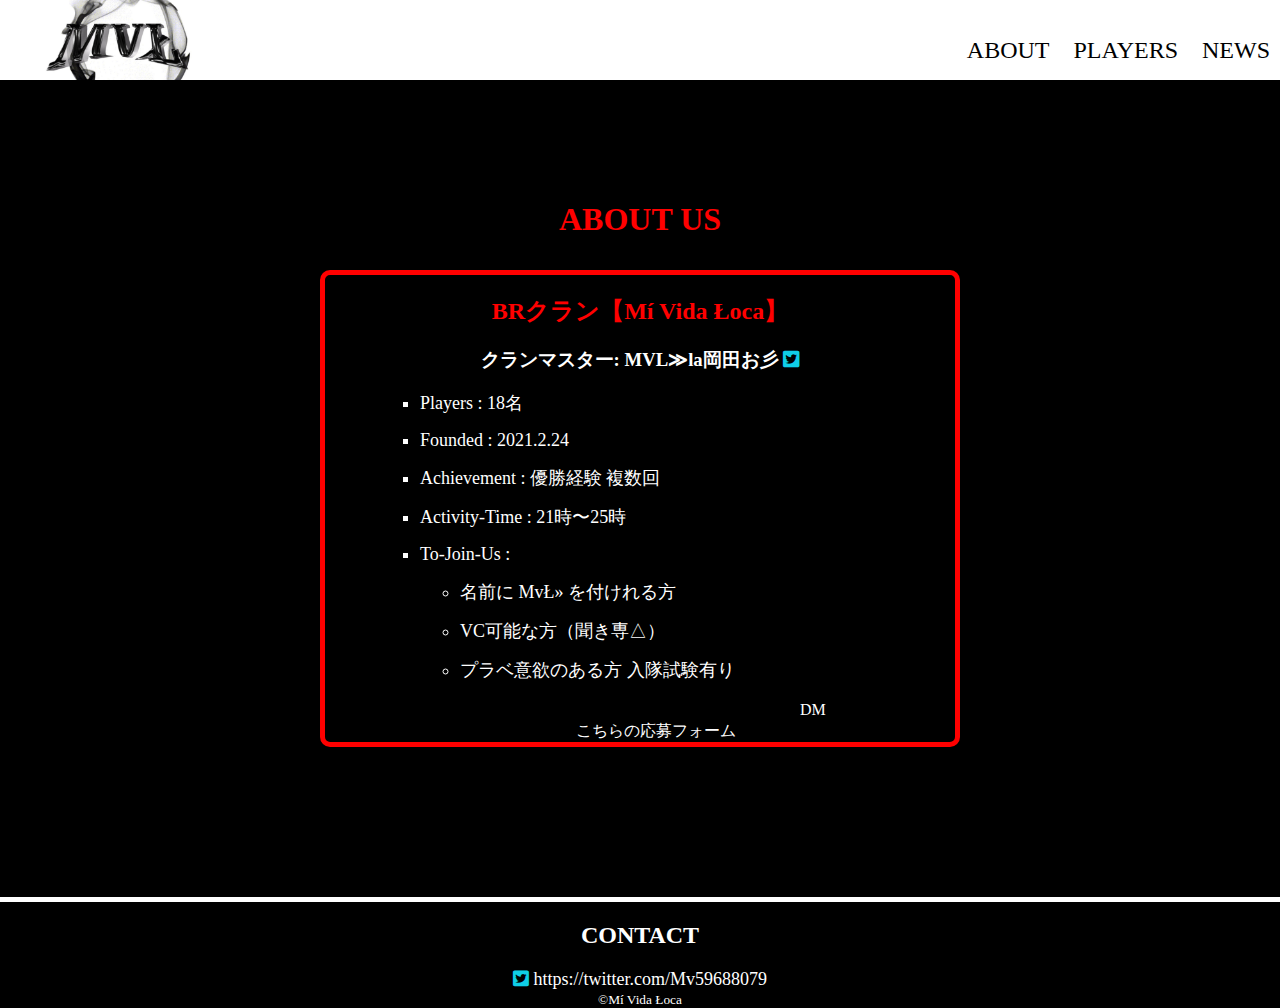
==== commit dd8522b4: "Update index.html" ====
--- a/about/index.html
+++ b/about/index.html
@@ -62,16 +62,17 @@
                     </ul>
                 </li>
             </ul>
+            <div class="about-comment">
             『募集枠』 メンバー1名 MG1名 気になった方は
              <a href="https://twitter.com/Mv59688079" target="_blank">    
              DM
              </a>
-             もしくは
+             </br>もしくは
              <a href="https://forms.gle/dUTjFqvrQpqS2c5G8" target="_blank">
              こちらの応募フォーム
              </a>
              まで
-                         
+            </div>             
             </div>    
         </div>
         
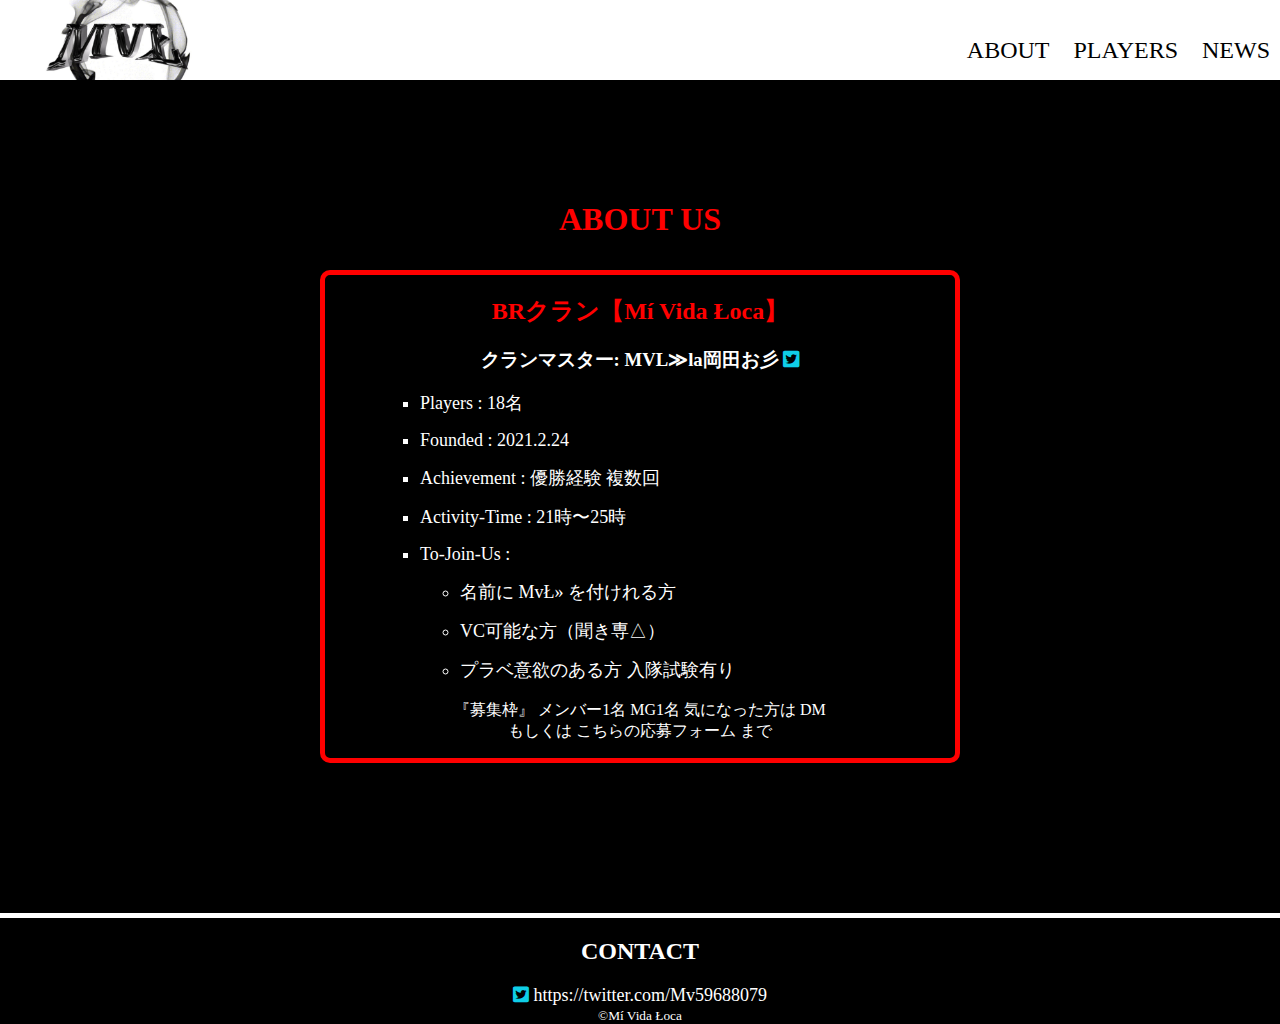
==== commit 0fb02eac: "Update index.html" ====
--- a/about/index.html
+++ b/about/index.html
@@ -62,7 +62,7 @@
                     </ul>
                 </li>
             </ul>
-            <div class="about-comment">
+            <p>
             『募集枠』 メンバー1名 MG1名 気になった方は
              <a href="https://twitter.com/Mv59688079" target="_blank">    
              DM
@@ -72,7 +72,7 @@
              こちらの応募フォーム
              </a>
              まで
-            </div>             
+            </p>             
             </div>    
         </div>
         
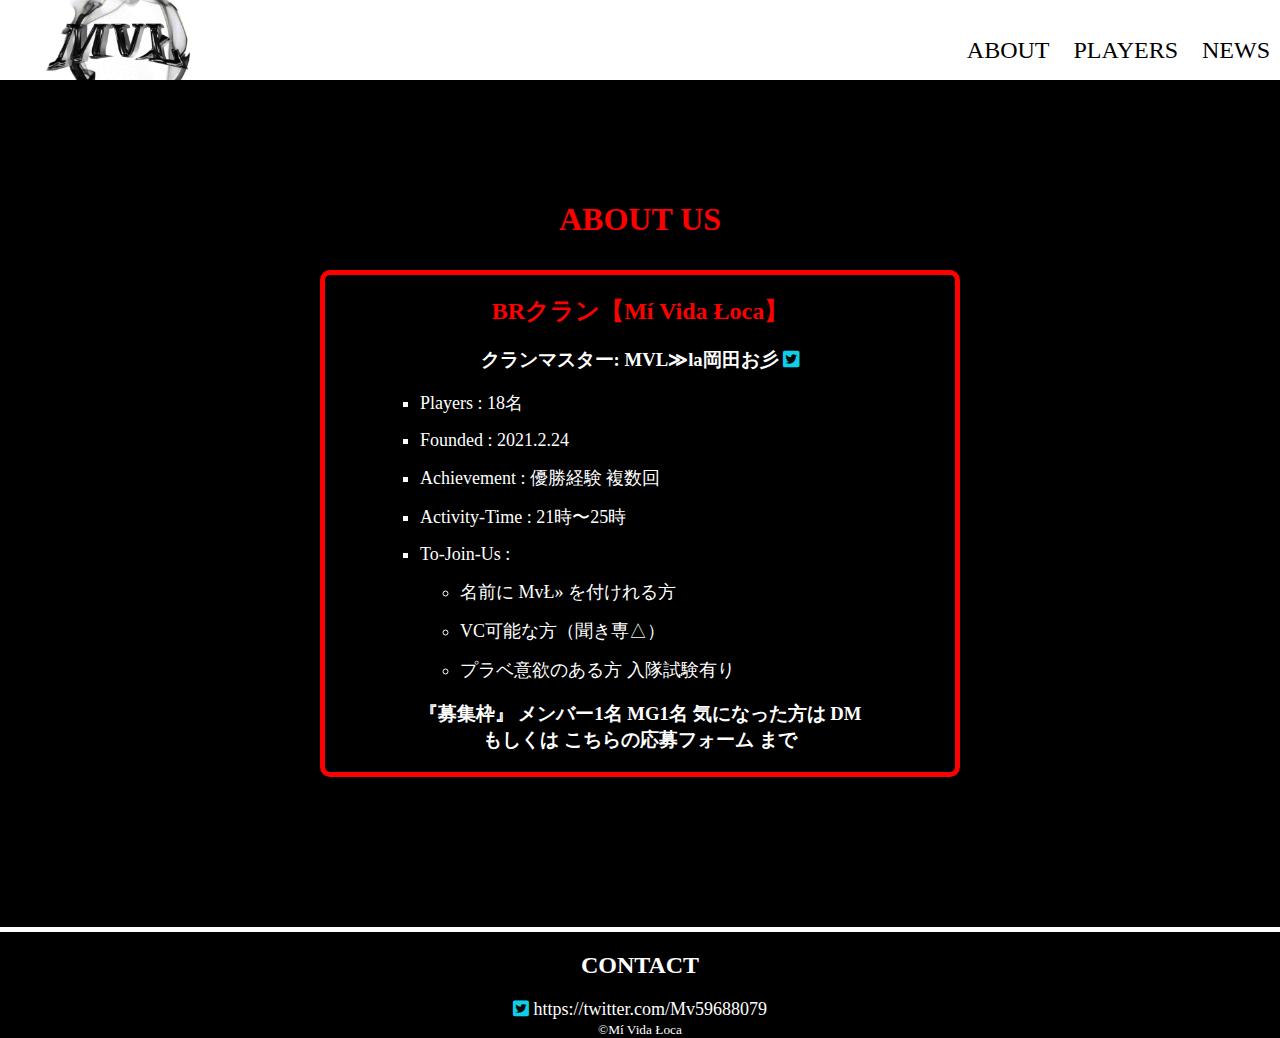
==== commit 5d908733: "Update index.html" ====
--- a/about/index.html
+++ b/about/index.html
@@ -62,7 +62,7 @@
                     </ul>
                 </li>
             </ul>
-            <p>
+            <h3>
             『募集枠』 メンバー1名 MG1名 気になった方は
              <a href="https://twitter.com/Mv59688079" target="_blank">    
              DM
@@ -72,7 +72,7 @@
              こちらの応募フォーム
              </a>
              まで
-            </p>             
+            </h3>             
             </div>    
         </div>
         
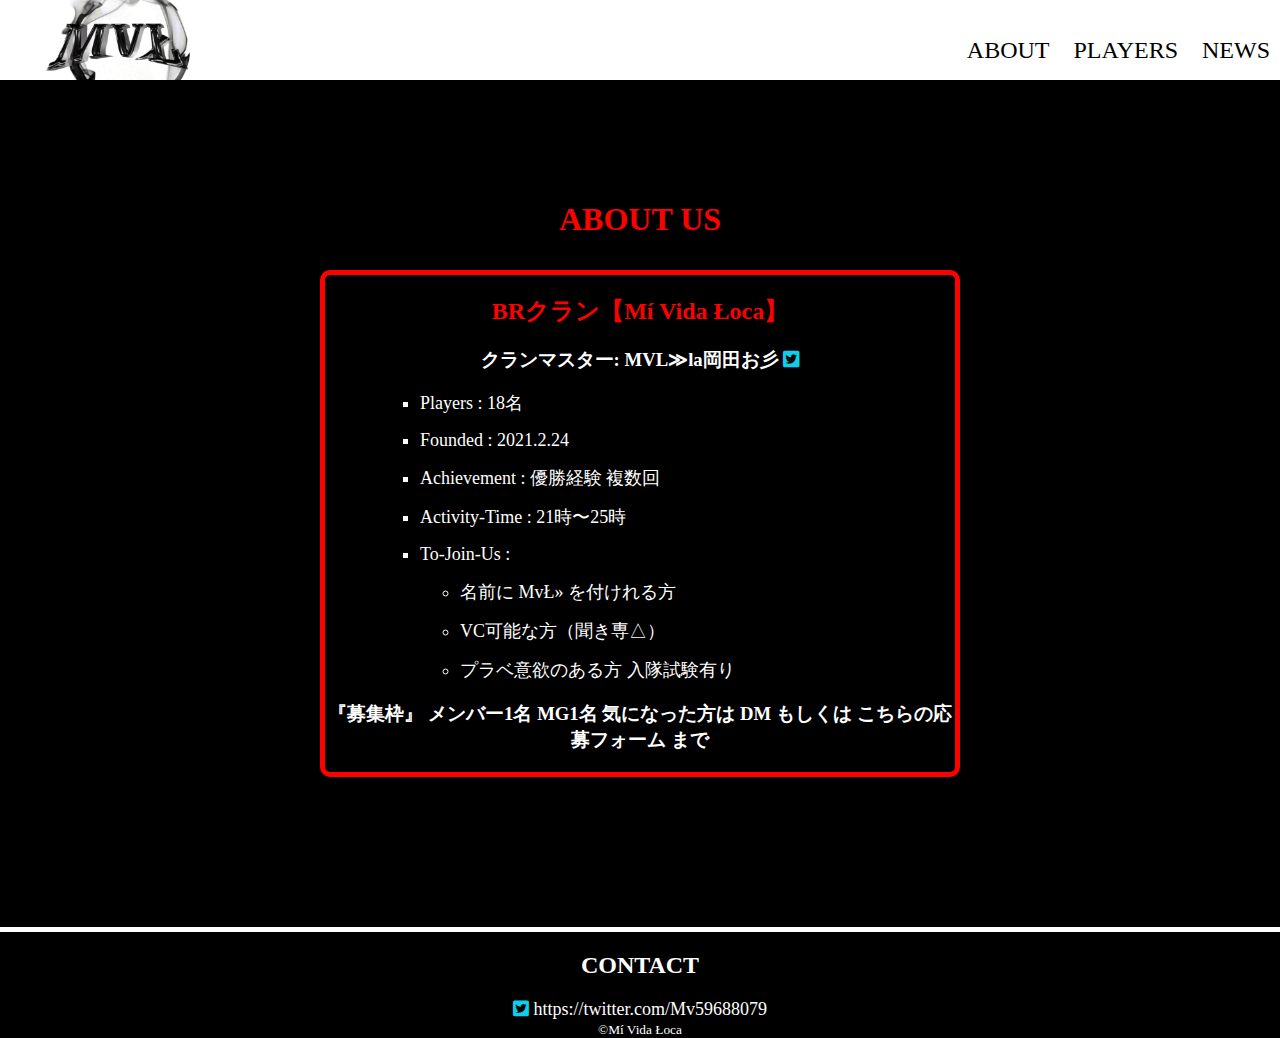
==== commit dd0967ed: "Update index.html" ====
--- a/about/index.html
+++ b/about/index.html
@@ -67,7 +67,7 @@
              <a href="https://twitter.com/Mv59688079" target="_blank">    
              DM
              </a>
-             </br>もしくは
+             もしくは
              <a href="https://forms.gle/dUTjFqvrQpqS2c5G8" target="_blank">
              こちらの応募フォーム
              </a>
